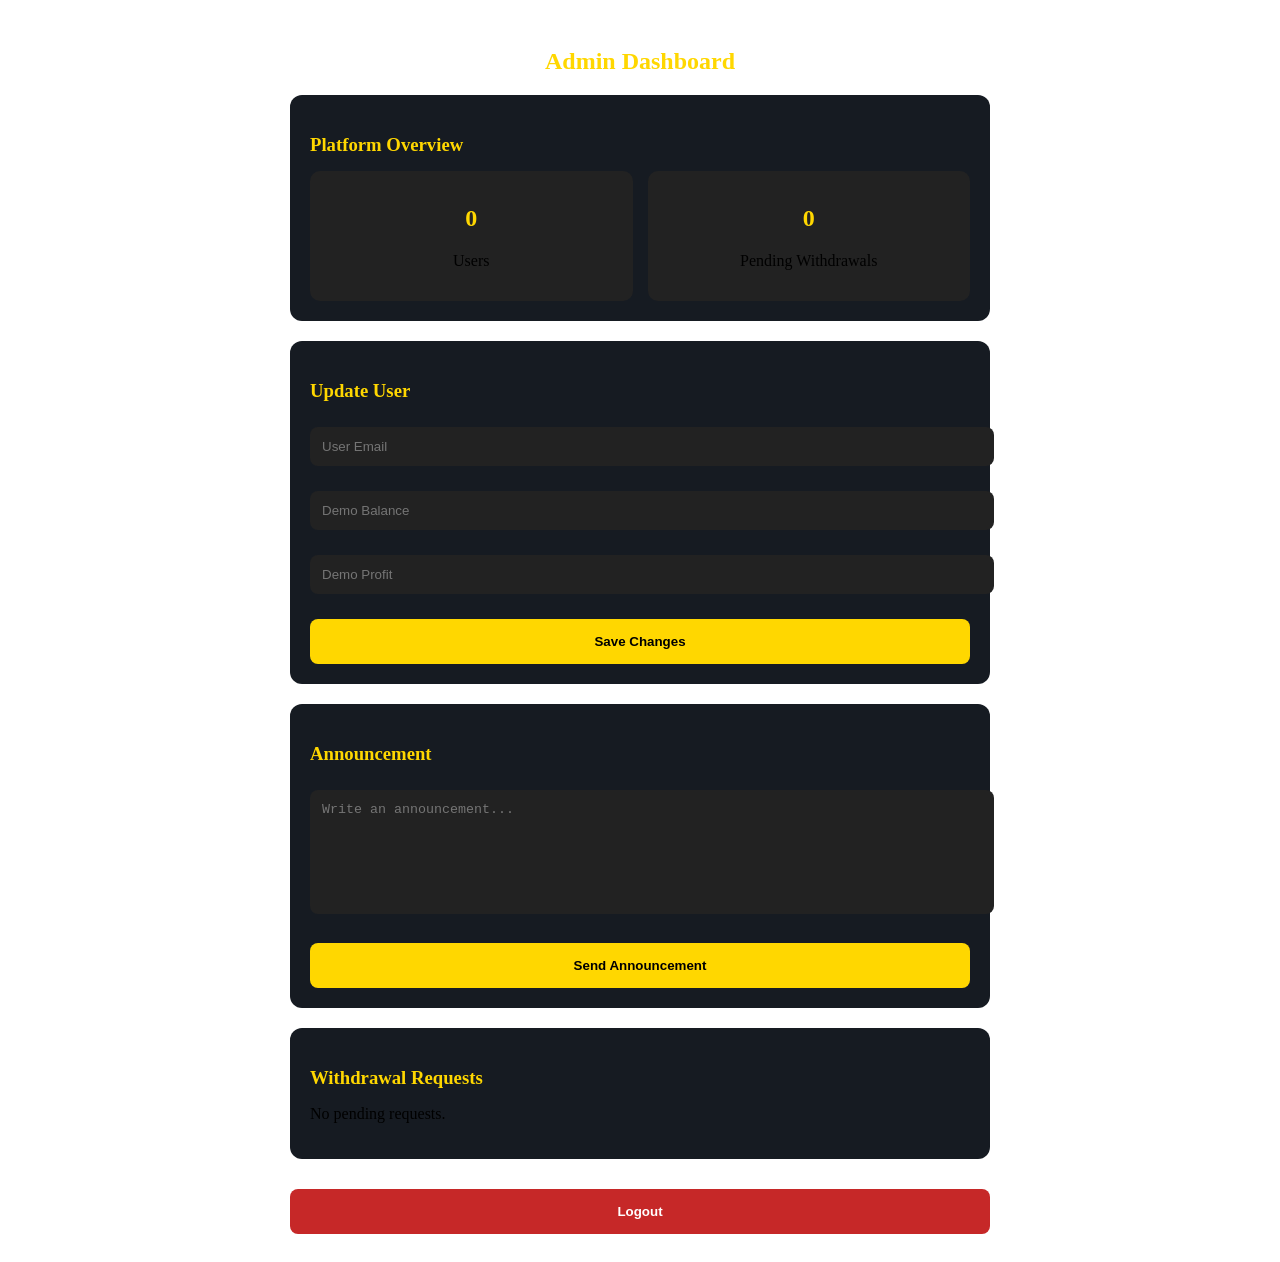
==== admin.html @ 11992955 "Initial website upload" ====
<!DOCTYPE html>
<html lang="en">
<head>
<meta charset="UTF-8">
<meta name="viewport" content="width=device-width, initial-scale=1.0">
<title>BitionInvest Admin</title>

<link rel="preconnect" href="https://fonts.googleapis.com">
<link href="https://fonts.googleapis.com/css2?family=Poppins:wght@300;400;600;700&display=swap" rel="stylesheet">

<link rel="stylesheet" href="css/style.css">

<style>

.admin{
max-width:700px;
margin:auto;
padding:20px;
}

.card{
background:#161B22;
padding:20px;
border-radius:12px;
margin-bottom:20px;
}

.card h3{
color:#FFD700;
margin-bottom:15px;
}

input, textarea{
width:100%;
padding:12px;
margin-top:10px;
margin-bottom:15px;
border:none;
border-radius:8px;
background:#222;
color:white;
}

textarea{
height:100px;
resize:none;
}

button{
width:100%;
padding:15px;
border:none;
border-radius:8px;
background:#FFD700;
font-weight:bold;
cursor:pointer;
margin-top:10px;
}

.logout{
background:#c62828;
color:white;
}

.stats{
display:grid;
grid-template-columns:repeat(2,1fr);
gap:15px;
}

.stat{
background:#222;
padding:15px;
border-radius:10px;
text-align:center;
}

.stat h2{
color:#FFD700;
}

</style>

</head>

<body>

<div class="admin">

<h2 style="text-align:center;color:#FFD700;">
Admin Dashboard
</h2>

<div class="card">

<h3>Platform Overview</h3>

<div class="stats">

<div class="stat">
<h2 id="totalUsers">0</h2>
<p>Users</p>
</div>

<div class="stat">
<h2 id="withdrawals">0</h2>
<p>Pending Withdrawals</p>
</div>

</div>

</div>

<div class="card">

<h3>Update User</h3>

<input type="email" placeholder="User Email">

<input type="number" placeholder="Demo Balance">

<input type="number" placeholder="Demo Profit">

<button>
Save Changes
</button>

</div>

<div class="card">

<h3>Announcement</h3>

<textarea placeholder="Write an announcement..."></textarea>

<button>
Send Announcement
</button>

</div>

<div class="card">

<h3>Withdrawal Requests</h3>

<p>No pending requests.</p>

</div>

<button class="logout">
Logout
</button>

</div>

</body>
</html>
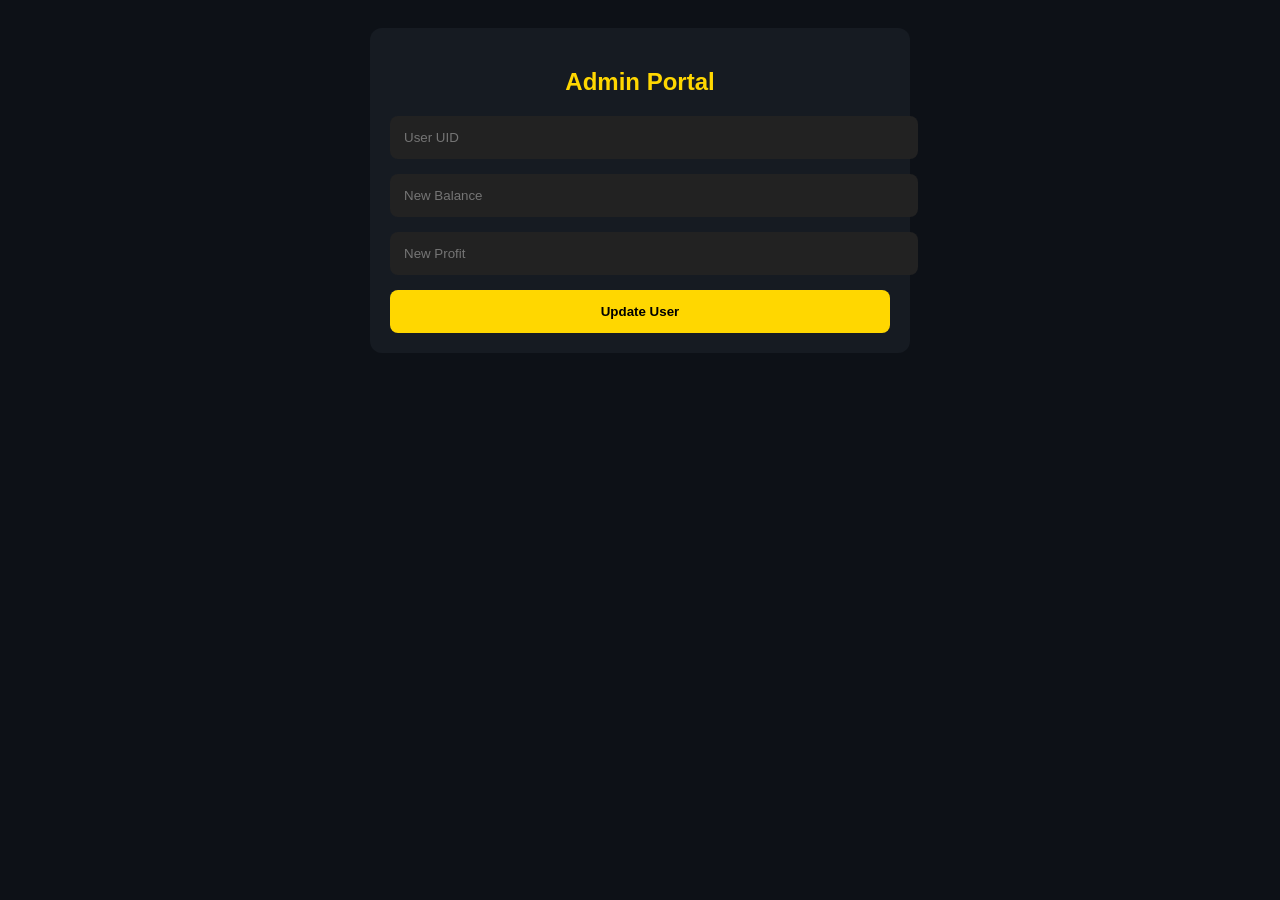
==== commit 4b9279aa: "Update admin.html" ====
--- a/admin.html
+++ b/admin.html
@@ -5,35 +5,33 @@
 <meta name="viewport" content="width=device-width, initial-scale=1.0">
 <title>BitionInvest Admin</title>
 
-<link rel="preconnect" href="https://fonts.googleapis.com">
 <link href="https://fonts.googleapis.com/css2?family=Poppins:wght@300;400;600;700&display=swap" rel="stylesheet">
 
-<link rel="stylesheet" href="css/style.css">
-
 <style>
-
-.admin{
-max-width:700px;
-margin:auto;
+body{
+background:#0D1117;
+font-family:Poppins,sans-serif;
+color:white;
 padding:20px;
 }
 
-.card{
+.container{
+max-width:500px;
+margin:auto;
 background:#161B22;
 padding:20px;
 border-radius:12px;
+}
+
+h2{
+text-align:center;
+color:#FFD700;
 margin-bottom:20px;
 }
 
-.card h3{
-color:#FFD700;
-margin-bottom:15px;
-}
-
-input, textarea{
+input{
 width:100%;
-padding:12px;
-margin-top:10px;
+padding:14px;
 margin-bottom:15px;
 border:none;
 border-radius:8px;
@@ -41,117 +39,37 @@
 color:white;
 }
 
-textarea{
-height:100px;
-resize:none;
-}
-
 button{
 width:100%;
-padding:15px;
+padding:14px;
 border:none;
 border-radius:8px;
 background:#FFD700;
 font-weight:bold;
 cursor:pointer;
-margin-top:10px;
 }
-
-.logout{
-background:#c62828;
-color:white;
-}
-
-.stats{
-display:grid;
-grid-template-columns:repeat(2,1fr);
-gap:15px;
-}
-
-.stat{
-background:#222;
-padding:15px;
-border-radius:10px;
-text-align:center;
-}
-
-.stat h2{
-color:#FFD700;
-}
-
 </style>
-
 </head>
 
 <body>
 
-<div class="admin">
+<div class="container">
 
-<h2 style="text-align:center;color:#FFD700;">
-Admin Dashboard
-</h2>
+<h2>Admin Portal</h2>
 
-<div class="card">
+<input type="text" id="uid" placeholder="User UID">
 
-<h3>Platform Overview</h3>
+<input type="number" id="balance" placeholder="New Balance">
 
-<div class="stats">
+<input type="number" id="profit" placeholder="New Profit">
 
-<div class="stat">
-<h2 id="totalUsers">0</h2>
-<p>Users</p>
-</div>
-
-<div class="stat">
-<h2 id="withdrawals">0</h2>
-<p>Pending Withdrawals</p>
-</div>
-
-</div>
-
-</div>
-
-<div class="card">
-
-<h3>Update User</h3>
-
-<input type="email" placeholder="User Email">
-
-<input type="number" placeholder="Demo Balance">
-
-<input type="number" placeholder="Demo Profit">
-
-<button>
-Save Changes
+<button id="updateBtn">
+Update User
 </button>
 
 </div>
 
-<div class="card">
-
-<h3>Announcement</h3>
-
-<textarea placeholder="Write an announcement..."></textarea>
-
-<button>
-Send Announcement
-</button>
-
-</div>
-
-<div class="card">
-
-<h3>Withdrawal Requests</h3>
-
-<p>No pending requests.</p>
-
-</div>
-
-<button class="logout">
-Logout
-</button>
-
-</div>
+<script type="module" src="js/admin.js"></script>
 
 </body>
-</html>+</html>
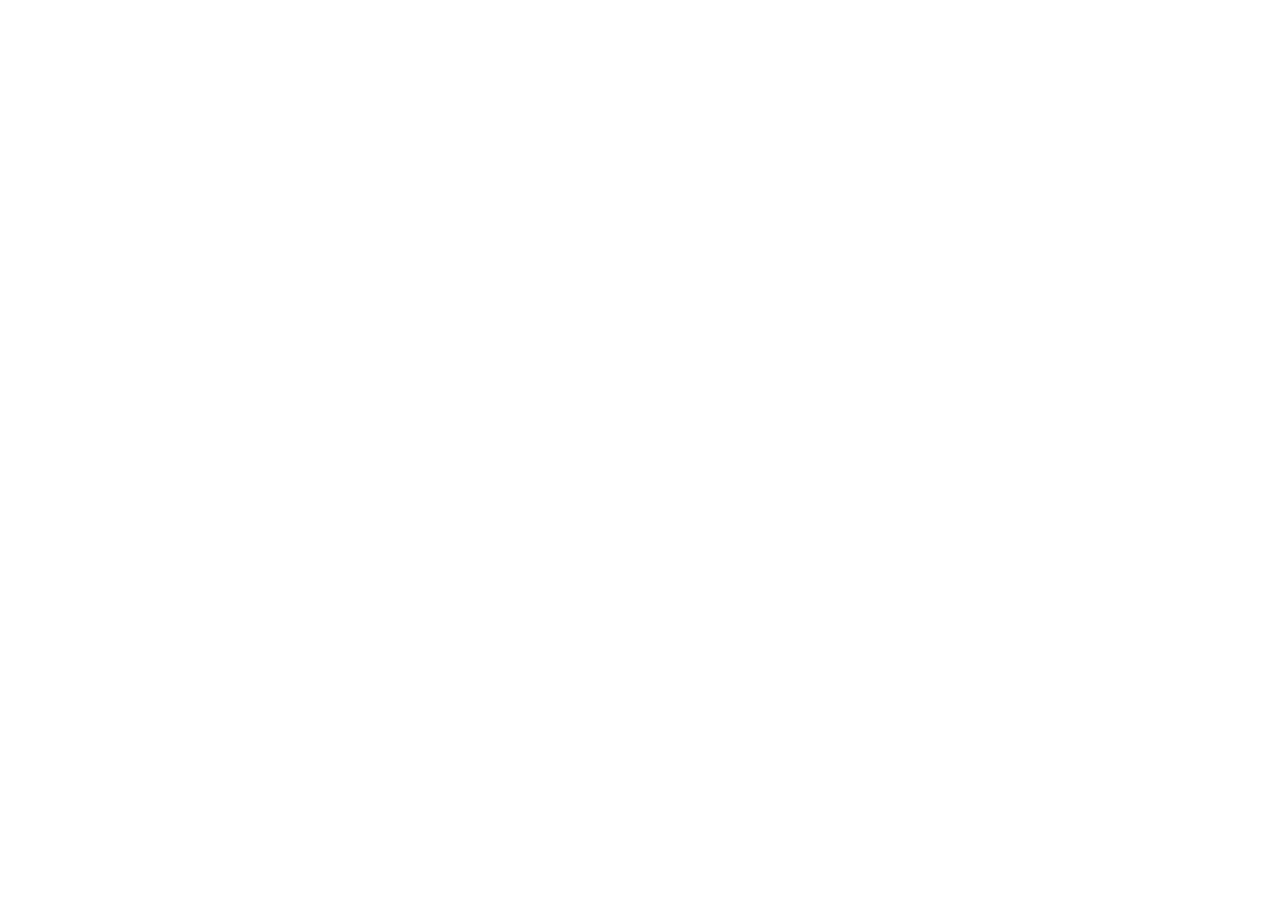
==== commit 2bb22ac7: "Update admin.html" ====
--- a/admin.html
+++ b/admin.html
@@ -3,68 +3,148 @@
 <head>
 <meta charset="UTF-8">
 <meta name="viewport" content="width=device-width, initial-scale=1.0">
-<title>BitionInvest Admin</title>
+<title>BitionInvest Admin Portal</title>
 
 <link href="https://fonts.googleapis.com/css2?family=Poppins:wght@300;400;600;700&display=swap" rel="stylesheet">
 
 <style>
+
+*{
+margin:0;
+padding:0;
+box-sizing:border-box;
+font-family:Poppins,sans-serif;
+}
+
 body{
+display:none;
 background:#0D1117;
-font-family:Poppins,sans-serif;
 color:white;
 padding:20px;
 }
 
 .container{
-max-width:500px;
+max-width:700px;
 margin:auto;
 background:#161B22;
-padding:20px;
-border-radius:12px;
+padding:25px;
+border-radius:15px;
+box-shadow:0 0 20px rgba(0,0,0,.4);
 }
 
-h2{
+h1{
 text-align:center;
 color:#FFD700;
+margin-bottom:25px;
+}
+
+.card{
+background:#1E242C;
+padding:20px;
+border-radius:10px;
 margin-bottom:20px;
 }
 
-input{
+.card h3{
+margin-bottom:15px;
+color:#FFD700;
+}
+
+input,
+textarea{
 width:100%;
-padding:14px;
+padding:15px;
 margin-bottom:15px;
 border:none;
 border-radius:8px;
-background:#222;
+background:#0D1117;
 color:white;
+font-size:15px;
+outline:none;
+}
+
+textarea{
+min-height:120px;
+resize:vertical;
 }
 
 button{
 width:100%;
-padding:14px;
+padding:15px;
 border:none;
 border-radius:8px;
-background:#FFD700;
+font-size:16px;
 font-weight:bold;
 cursor:pointer;
+margin-bottom:10px;
 }
+
+#updateBtn{
+background:#FFD700;
+color:black;
+}
+
+#announcementBtn{
+background:#009688;
+color:white;
+}
+
+#logoutBtn{
+background:#c62828;
+color:white;
+}
+
 </style>
+
 </head>
 
 <body>
 
 <div class="container">
 
-<h2>Admin Portal</h2>
+<h1>BitionInvest Admin Portal</h1>
 
-<input type="text" id="uid" placeholder="User UID">
+<div class="card">
 
-<input type="number" id="balance" placeholder="New Balance">
+<h3>Update User Account</h3>
 
-<input type="number" id="profit" placeholder="New Profit">
+<input
+type="email"
+id="userEmail"
+placeholder="User Email">
+
+<input
+type="number"
+id="balance"
+placeholder="Demo Balance">
+
+<input
+type="number"
+id="profit"
+placeholder="Demo Profit">
 
 <button id="updateBtn">
 Update User
+</button>
+
+</div>
+
+<div class="card">
+
+<h3>Platform Announcement</h3>
+
+<textarea
+id="announcement"
+placeholder="Write announcement here..."></textarea>
+
+<button id="announcementBtn">
+Publish Announcement
+</button>
+
+</div>
+
+<button id="logoutBtn">
+Logout
 </button>
 
 </div>
